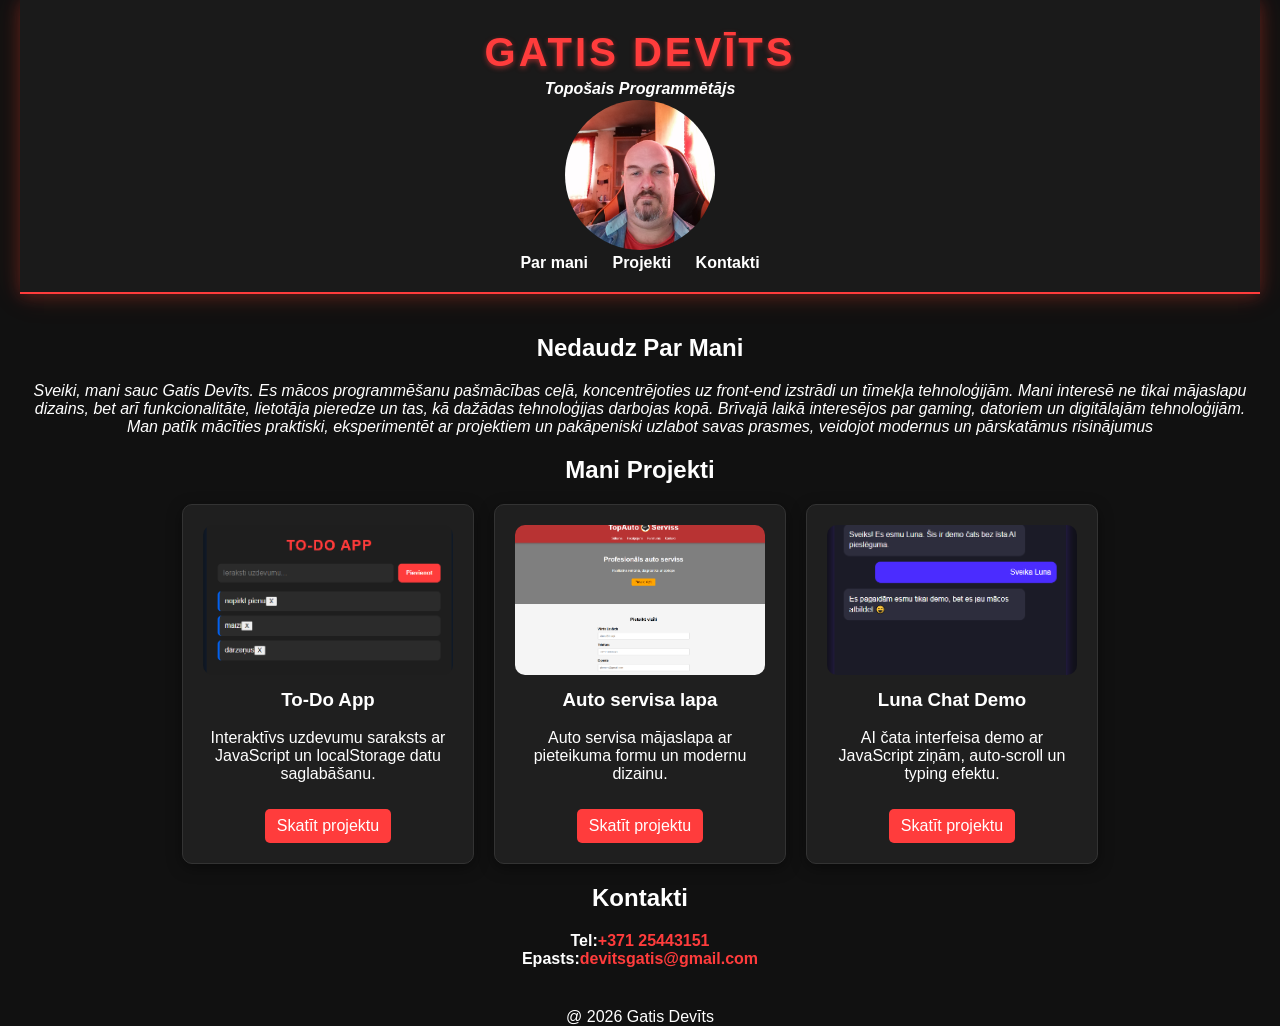
==== index.html @ a09fcabe "Add files via upload" ====
<!DOCTYPE html>
<html lang="lv" style="scroll-behavior:smooth;">
    <head>
        <meta charset="utf-8">
        <meta name="viewport" content="width=device-width, initial-scale=1.0">
        <title> DEVĪTS GATIS PORTFOLIO </title>
            <link rel="stylesheet" href="./style.css">
    </head>
    <body>
        <header>
            <h1>Gatis Devīts</h1>
              <p><strong><em>Topošais Programmētājs</em></strong></p>
              <img src="Foto.jpg" width="150" height="200" alt="Gatis Devīts profila bilde"/>
              <nav>
                <a href="#par-mani">Par mani</a>
                <a href="#projekti">Projekti</a>
                <a href="#kontakti">Kontakti</a>
              </nav>
        </header>

        <section id="par-mani">
            <h2>Nedaudz Par Mani</h2>
            <p><em>Sveiki, mani sauc Gatis Devīts. Es mācos programmēšanu pašmācības ceļā, 
                koncentrējoties uz front-end izstrādi un tīmekļa tehnoloģijām. Mani interesē 
                ne tikai mājaslapu dizains, bet arī funkcionalitāte, lietotāja pieredze un 
                tas, kā dažādas tehnoloģijas darbojas kopā.

                Brīvajā laikā interesējos par gaming, datoriem un digitālajām tehnoloģijām. 
                Man patīk mācīties praktiski, eksperimentēt ar projektiem un pakāpeniski 
                uzlabot savas prasmes, veidojot modernus un pārskatāmus risinājumus</em></p>
        </section>

        <section id="projekti">
            <h2>Mani Projekti</h2>

            <div class="projekti-container">

                <article class="projekts">
                    <img src="todo-preview.png" alt="To-Do App">
                    <h3>To-Do App</h3>
                    <p>Interaktīvs uzdevumu saraksts ar JavaScript un localStorage datu saglabāšanu.</p>
                    <a href="./todo-app/index.html" target="_blank">Skatīt projektu</a>
                </article>
                
                <article class="projekts">
                    <img src="topauto-preview.png" alt="TopAuto Serviss">
                    <h3>Auto servisa lapa</h3>
                    <p>Auto servisa mājaslapa ar pieteikuma formu un modernu dizainu.</p>
                    <a href="./topauto/index.html" target="_blank">Skatīt projektu</a>
                </article>

                <article class="projekts">
                    <img src="luna-preview.png" alt="Luna Chat Demo">
                    <h3>Luna Chat Demo</h3>
                    <p>AI čata interfeisa demo ar JavaScript ziņām, auto-scroll un typing efektu.</p>
                    <a href="./luna-chat-demo/index.html" target="_blank">Skatīt projektu</a>
                </article>

            </div>

        </section>
        <section id="kontakti">
            <h2>Kontakti</h2>
            <p>
                <strong>
                    Tel:<a href="tel:+37125443151">+371 25443151</a><br>
                     Epasts:<a href="mailto:devitsgatis@gmail.com">devitsgatis@gmail.com</a>
                </strong>
            </p>
        </section>

        <footer>@ 2026 Gatis Devīts</footer>
    </body>

</html>
---- style.css ----
body {
    text-align: center;
    background-color: #111;
    color: white;
    max-width: 1400px;
    margin: 0 auto;
    padding: 0 20px;
    font-family: Arial, Helvetica, sans-serif;
}
header img {
    width: 150px;
    height: 150px;
    border-radius: 50%;
    object-fit: cover;
    margin-top: 0;
}
header p {
    margin: 2px;    
}

.projekts img {
    width: 100%;
    height: 150px;
    object-fit: cover;
    border-radius: 10px;
}

.projekts h3 {
    margin-top: 10px;
}

section {
    scroll-margin-top: 100px;
}

footer {
    margin-top: 40px;
}
header {
    position: sticky;
    top: 0;
    background: #1a1a1a;
    padding: 20px;
    margin-bottom: 40px;
    border-bottom: 2px solid #ff3c3c;
    box-shadow:
        0 2px 15px rgba(255, 60, 60, 0.25),
        0 0 30px rgba(255, 80, 0, 0.15);
    z-index: 1000;
}
header h1 {
    margin: 10px 0 5px;
    font-size: 2.5em;
    color: #ff3c3c;
    text-shadow: 0 2px 5px rgba(255, 60, 60, 0.5);
    letter-spacing: 3px;
    text-transform: uppercase;
    font-weight: bold;
}
nav a {
    margin: 0 10px;
    text-decoration: none;
    color: white;
    font-weight: bold;
    transition: 0.3s;
}
nav a:hover {
    color: #ff3c3c;
    border-bottom: 2px solid #ff3c3c;
}
.projekts {
    background: #1f1f1f;
    color: white;
    padding: 20px;
    width: 250px;
    border-radius: 10px;
    border: 1px solid #333;
    box-shadow: 0 4px 15px rgba(0,0,0,0.4);
    transition: 0.3s;
}
.projekti-container {
    display: flex;
    justify-content: center;
    gap: 20px;
    flex-wrap: wrap;
}
.projekts:hover {
    transform: translateY(-5px);
    border-color: #ff3c3c;
    box-shadow: 0 6px 20px rgba(255, 60, 60, 0.25);
}
.projekts a {
    display: inline-block;
    margin-top: 10px;
    padding: 8px 12px;
    background: #ff3c3c;
    color: white;
    border-radius: 5px;
    text-decoration: none;
    transition: 0.3s;
    cursor: pointer;
}
.projekts a:hover {
    background: #ff6b00;
    transform: scale(1.05);
}
#kontakti a {
    color: #ff3c3c;
    text-decoration: none;
}
#kontakti a:hover {
    text-decoration: #ff6b00;
}
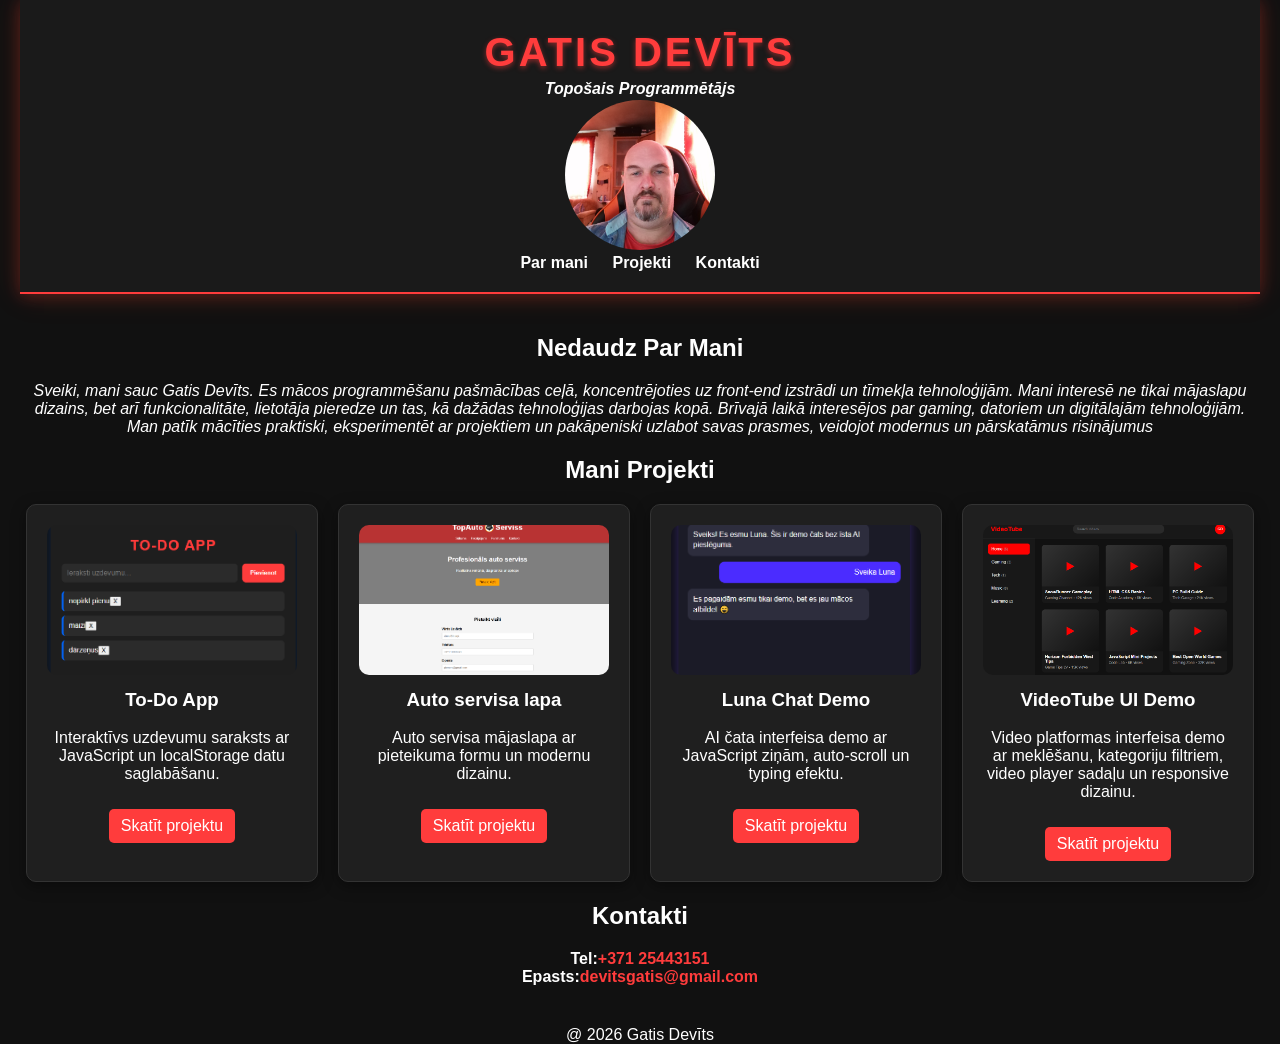
==== commit 6d3b6ea6: "Add VideoTube project to portfolio" ====
--- a/index.html
+++ b/index.html
@@ -40,20 +40,24 @@
                     <h3>To-Do App</h3>
                     <p>Interaktīvs uzdevumu saraksts ar JavaScript un localStorage datu saglabāšanu.</p>
                     <a href="./todo-app/index.html" target="_blank">Skatīt projektu</a>
-                </article>
-                
+                </article>                
                 <article class="projekts">
                     <img src="topauto-preview.png" alt="TopAuto Serviss">
                     <h3>Auto servisa lapa</h3>
                     <p>Auto servisa mājaslapa ar pieteikuma formu un modernu dizainu.</p>
                     <a href="./topauto/index.html" target="_blank">Skatīt projektu</a>
                 </article>
-
                 <article class="projekts">
                     <img src="luna-preview.png" alt="Luna Chat Demo">
                     <h3>Luna Chat Demo</h3>
                     <p>AI čata interfeisa demo ar JavaScript ziņām, auto-scroll un typing efektu.</p>
                     <a href="./luna-chat-demo/index.html" target="_blank">Skatīt projektu</a>
+                </article>
+                <article class="projekts">
+                    <img src="videotube-preview.png" alt="VideoTube UI Demo">
+                    <h3>VideoTube UI Demo</h3>
+                    <p>Video platformas interfeisa demo ar meklēšanu, kategoriju filtriem, video player sadaļu un responsive dizainu.</p>
+                    <a href="./videotube-ui-demo/index.html" target="_blank">Skatīt projektu</a>
                 </article>
 
             </div>
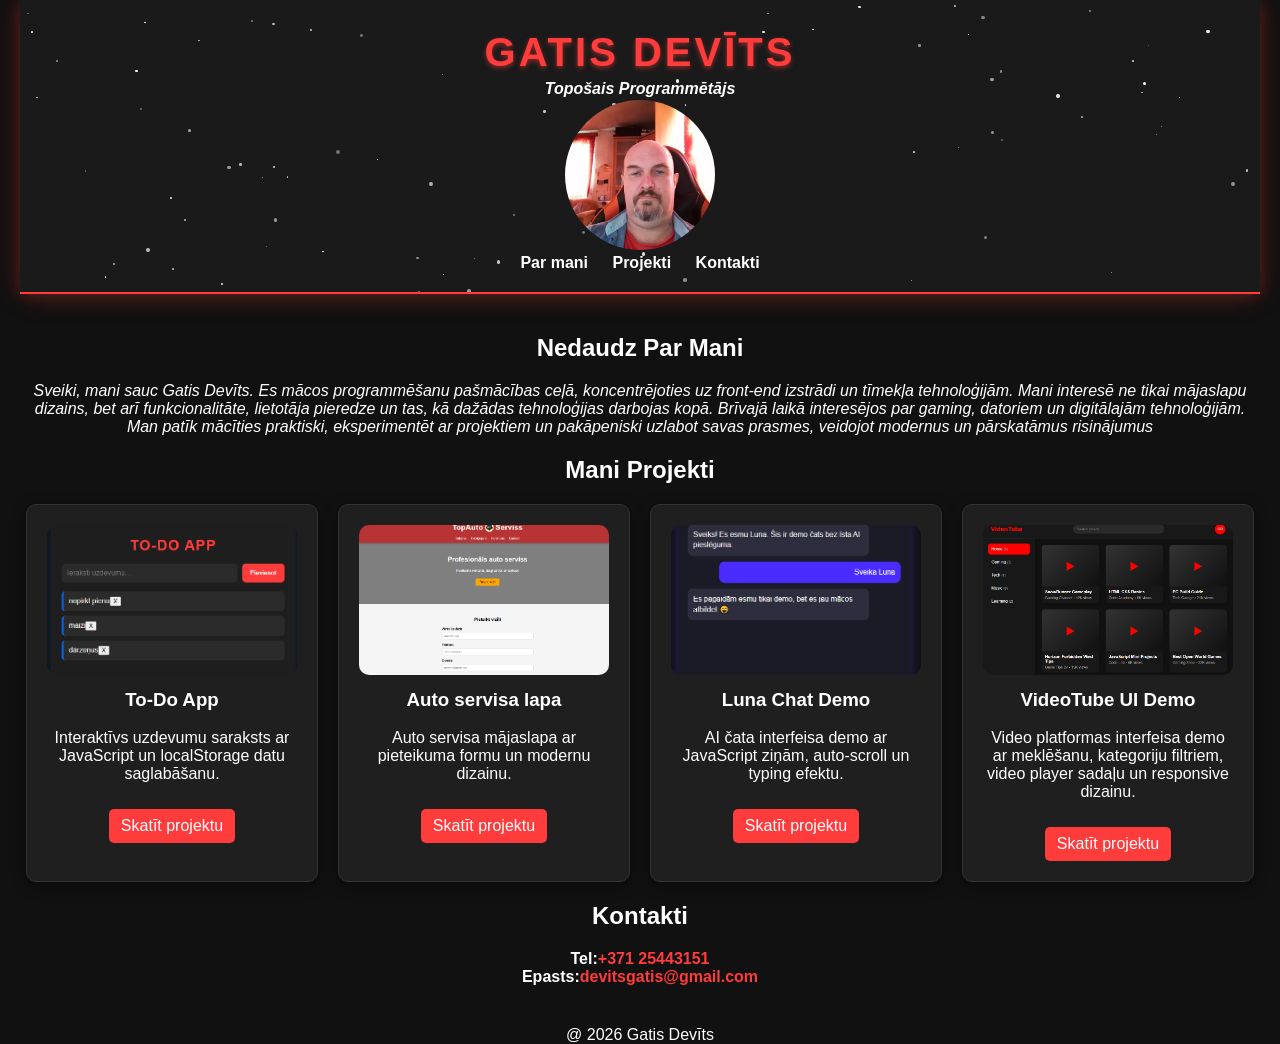
==== commit 3dc8e069: "Add VideoTube demo and header stars" ====
--- a/index.html
+++ b/index.html
@@ -8,6 +8,7 @@
     </head>
     <body>
         <header>
+            <div class="stars"></div>
             <h1>Gatis Devīts</h1>
               <p><strong><em>Topošais Programmētājs</em></strong></p>
               <img src="Foto.jpg" width="150" height="200" alt="Gatis Devīts profila bilde"/>
@@ -74,6 +75,7 @@
         </section>
 
         <footer>@ 2026 Gatis Devīts</footer>
+        <script src="./script.js"></script>
     </body>
 
 </html>
--- a/style.css
+++ b/style.css
@@ -39,6 +39,7 @@
 header {
     position: sticky;
     top: 0;
+    overflow: hidden;
     background: #1a1a1a;
     padding: 20px;
     margin-bottom: 40px;
@@ -110,4 +111,20 @@
 }
 #kontakti a:hover {
     text-decoration: #ff6b00;
+}
+.stars {
+    position: absolute;
+    inset: 0;
+    pointer-events: none;
+    z-index: 0;
+}
+.star {
+    position: absolute;
+    background: white;
+    border-radius: 50%;
+    opacity: 0.7;
+}
+header > *:not(.stars) {
+    position: relative;
+    z-index: 1;
 }
